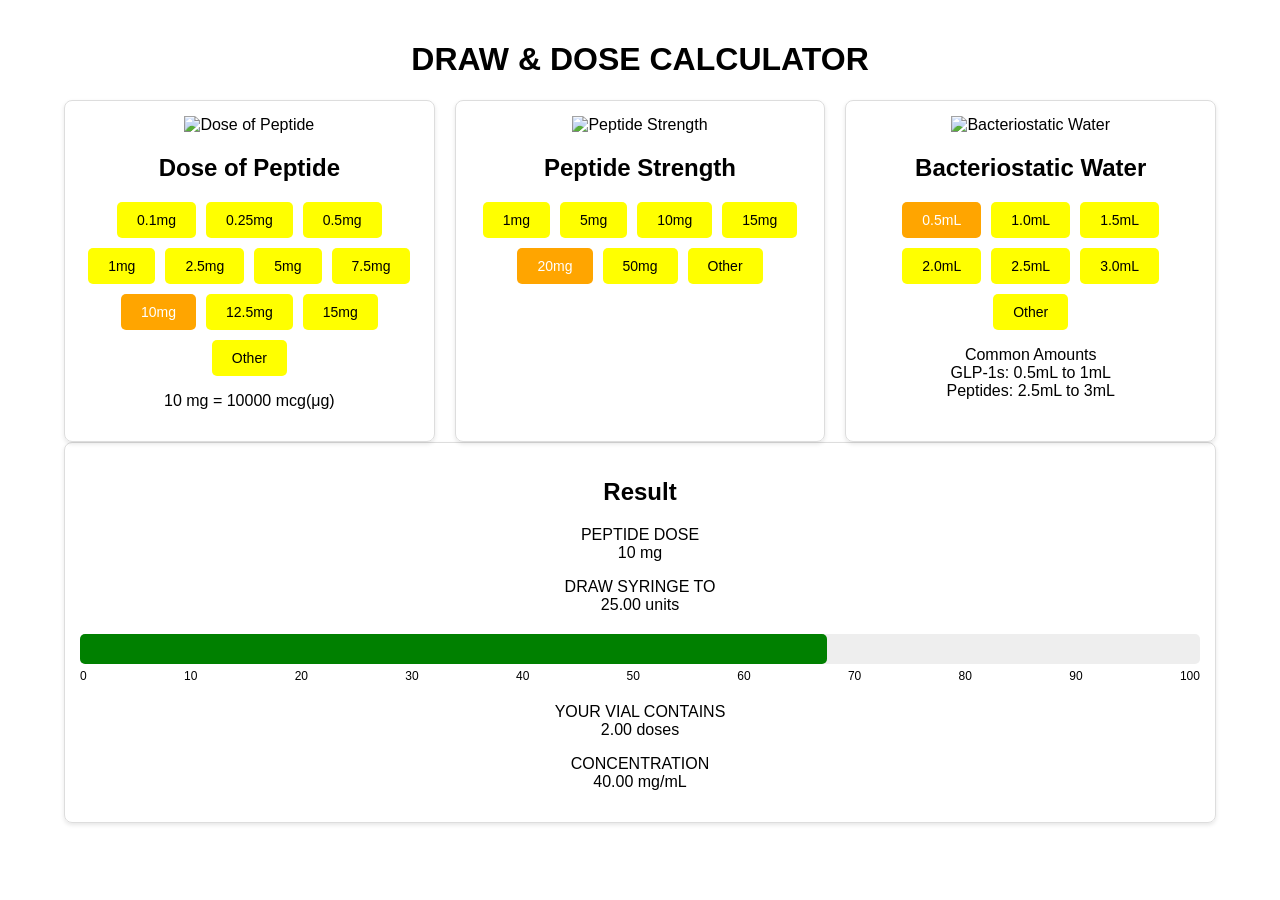
==== index.html @ 1ec674db "Update index.html" ====
<!DOCTYPE html>
<html lang="en">
<head>
    <meta charset="UTF-8">
    <meta name="viewport" content="width=device-width, initial-scale=1.0">
    <title>Draw & Dose Calculator</title>
    <link rel="stylesheet" href="main.css">
</head>
<body>
    <div class="container">
        <h1>DRAW & DOSE CALCULATOR</h1>
        <div class="section">
            <div class="card" id="dose-card">
                <img src="https://cdn.shopify.com/s/files/1/0588/0859/8663/files/Dose_Icon_a63cb611-6699-442f-87b4-16d03256cb6e_small.png?v=1718531914" alt="Dose of Peptide">
                <h2>Dose of Peptide</h2>
                <div class="buttons">
                    <button onclick="selectDose(this, 0.1)">0.1mg</button>
                    <button onclick="selectDose(this, 0.25)">0.25mg</button>
                    <button onclick="selectDose(this, 0.5)">0.5mg</button>
                    <button onclick="selectDose(this, 1)">1mg</button>
                    <button onclick="selectDose(this, 2.5)">2.5mg</button>
                    <button onclick="selectDose(this, 5)">5mg</button>
                    <button onclick="selectDose(this, 7.5)">7.5mg</button>
                    <button onclick="selectDose(this, 10)" class="selected">10mg</button>
                    <button onclick="selectDose(this, 12.5)">12.5mg</button>
                    <button onclick="selectDose(this, 15)">15mg</button>
                    <button onclick="selectDose(this, 'Other')">Other</button>
                    <input id="dose-other-input" type="number" placeholder="Enter dose" style="display: none;" oninput="setOtherDose(this)">
                </div>
                <p>10 mg = 10000 mcg(μg)</p>
            </div>
            <div class="card" id="strength-card">
                <img src="https://cdn.shopify.com/s/files/1/0588/0859/8663/files/Frame_1228.png?v=1718183335" alt="Peptide Strength">
                <h2>Peptide Strength</h2>
                <div class="buttons">
                    <button onclick="selectStrength(this, 1)">1mg</button>
                    <button onclick="selectStrength(this, 5)">5mg</button>
                    <button onclick="selectStrength(this, 10)">10mg</button>
                    <button onclick="selectStrength(this, 15)">15mg</button>
                    <button onclick="selectStrength(this, 20)" class="selected">20mg</button>
                    <button onclick="selectStrength(this, 50)">50mg</button>
                    <button onclick="selectStrength(this, 'Other')">Other</button>
                    <input id="strength-other-input" type="number" placeholder="Enter strength" style="display: none;" oninput="setOtherStrength(this)">
                </div>
            </div>
            <div class="card" id="water-card">
                <img src="https://cdn.shopify.com/s/files/1/0588/0859/8663/files/Frame_1228_2.png?v=1718183336" alt="Bacteriostatic Water">
                <h2>Bacteriostatic Water</h2>
                <div class="buttons">
                    <button onclick="selectWater(this, 0.5)" class="selected">0.5mL</button>
                    <button onclick="selectWater(this, 1)">1.0mL</button>
                    <button onclick="selectWater(this, 1.5)">1.5mL</button>
                    <button onclick="selectWater(this, 2)">2.0mL</button>
                    <button onclick="selectWater(this, 2.5)">2.5mL</button>
                    <button onclick="selectWater(this, 3)">3.0mL</button>
                    <button onclick="selectWater(this, 'Other')">Other</button>
                    <input id="water-other-input" type="number" placeholder="Enter water amount" style="display: none;" oninput="setOtherWater(this)">
                </div>
                <p>Common Amounts<br>GLP-1s: 0.5mL to 1mL<br>Peptides: 2.5mL to 3mL</p>
            </div>
        </div>
        <div class="result">
            <h2>Result</h2>
            <p>PEPTIDE DOSE<br><span id="peptide-dose">10 mg</span></p>
            <p>DRAW SYRINGE TO<br><span id="syringe-units">25 units</span></p>
            <div class="scale-wrapper">
                <div class="scale">
                    <div id="progress-bar" class="progress-bar"></div>
                </div>
                <div class="scale-readings">
                    <span class="scale-reading">0</span>
                    <span class="scale-reading">10</span>
                    <span class="scale-reading">20</span>
                    <span class="scale-reading">30</span>
                    <span class="scale-reading">40</span>
                    <span class="scale-reading">50</span>
                    <span class="scale-reading">60</span>
                    <span class="scale-reading">70</span>
                    <span class="scale-reading">80</span>
                    <span class="scale-reading">90</span>
                    <span class="scale-reading">100</span>
                </div>
            </div>
            <p>YOUR VIAL CONTAINS<br><span id="vial-doses">2 doses</span></p>
            <p>CONCENTRATION<br><span id="concentration">40 mg/mL</span></p>
            <p id="error-message" class="error-message"></p>
        </div>
    </div>
    <script src="main.js"></script>
</body>
</html>
---- main.css ----
/* main.css */
body {
    font-family: Arial, sans-serif;
    margin: 0;
    padding: 0;
    box-sizing: border-box;
}

.container {
    width: 90%;
    max-width: 1200px;
    margin: 0 auto;
    padding: 20px;
}

h1 {
    text-align: center;
}

.section {
    display: flex;
    flex-direction: row; /* Horizontal alignment on desktop */
    gap: 20px; /* Space between the divs */
    flex-wrap: wrap; /* Allow wrapping to handle smaller screens */
}

.card {
    border: 1px solid #ddd;
    border-radius: 8px;
    padding: 15px;
    text-align: center;
    box-shadow: 0 2px 4px rgba(0, 0, 0, 0.1);
    flex: 1; /* Ensure cards grow to fill available space */
    min-width: 250px; /* Minimum width for cards */
}

.buttons {
    display: flex;
    flex-wrap: wrap;
    gap: 10px;
    justify-content: center;
}

.buttons button {
    background-color: yellow;
    border: none;
    border-radius: 5px;
    padding: 10px 20px;
    cursor: pointer;
    font-size: 14px;
}

.buttons button.selected {
    background-color: orange;
    color: white;
}

input[type="number"] {
    display: block;
    margin: 10px auto;
    padding: 8px;
    width: 80%;
}

.result {
    border: 1px solid #ddd;
    border-radius: 8px;
    padding: 15px;
    text-align: center;
    box-shadow: 0 2px 4px rgba(0, 0, 0, 0.1);
}

.scale-wrapper {
    position: relative;
    margin: 20px 0;
}

.scale {
    background-color: #eee;
    border-radius: 5px;
    height: 30px;
    width: 100%;
    position: relative;
}

.progress-bar {
    background-color: green;
    height: 100%;
    width: 0%;
    border-radius: 5px;
}

.scale-readings {
    display: flex;
    justify-content: space-between;
    margin-top: 5px;
}

.scale-reading {
    font-size: 12px;
}

.error-message {
    color: red;
    font-weight: bold;
    display: none; /* Hidden by default */
}

/* Responsive Design */
@media (max-width: 768px) {
    .section {
        flex-direction: column; /* Stack divs vertically on mobile */
        gap: 20px; /* Space between stacked divs */
    }
}
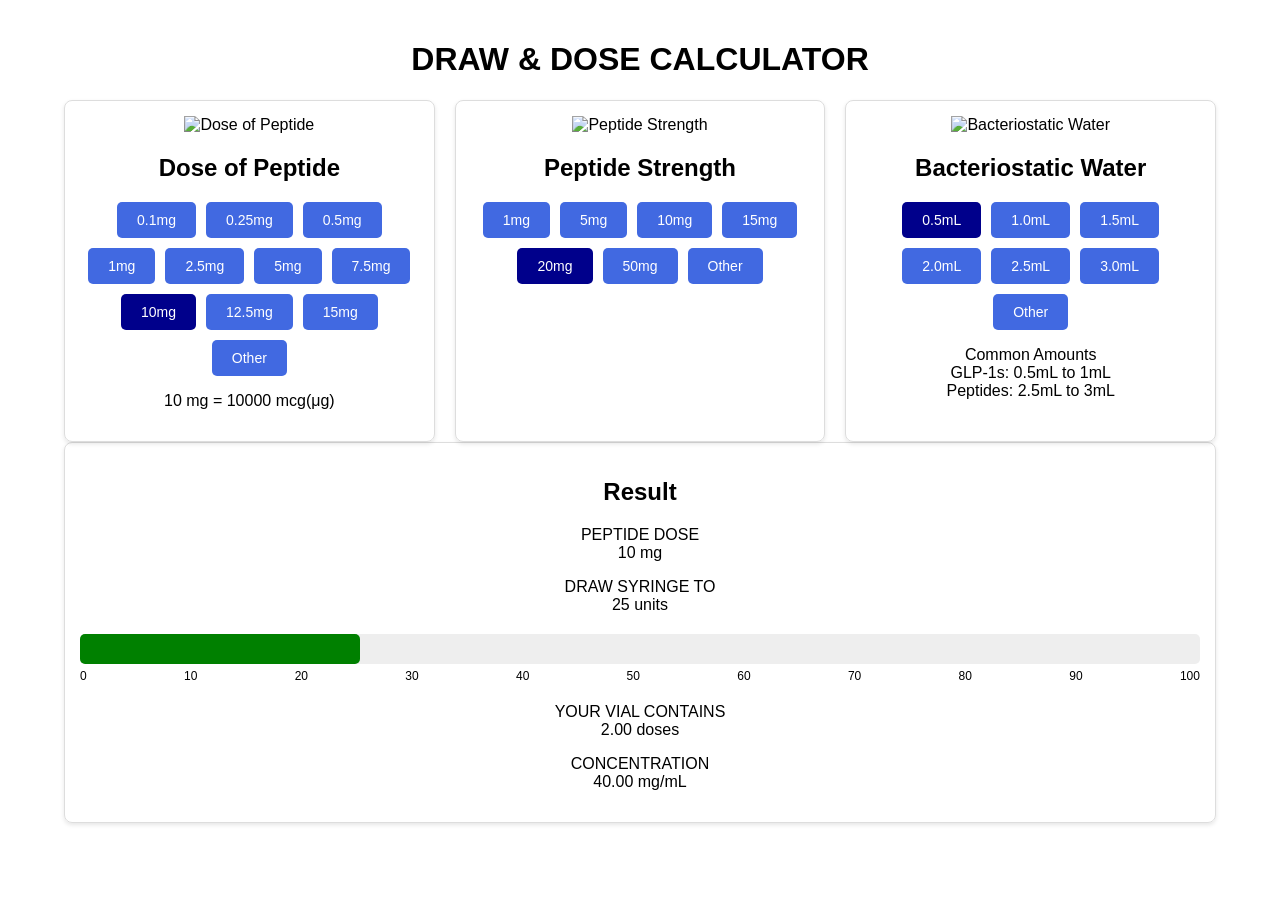
==== commit c45eda88: "Update index.html" ====
--- a/index.html
+++ b/index.html
@@ -30,7 +30,7 @@
                 <p>10 mg = 10000 mcg(μg)</p>
             </div>
             <div class="card" id="strength-card">
-                <img src="https://cdn.shopify.com/s/files/1/0588/0859/8663/files/Frame_1228.png?v=1718183335" alt="Peptide Strength">
+                <img src="/Images/WhatsApp Image 2024-08-14 at 9.48.29 AM.jpeg" alt="Peptide Strength">
                 <h2>Peptide Strength</h2>
                 <div class="buttons">
                     <button onclick="selectStrength(this, 1)">1mg</button>
@@ -44,7 +44,7 @@
                 </div>
             </div>
             <div class="card" id="water-card">
-                <img src="https://cdn.shopify.com/s/files/1/0588/0859/8663/files/Frame_1228_2.png?v=1718183336" alt="Bacteriostatic Water">
+                <img src="/Images/WhatsApp Image 2024-08-14 at 9.48.29 AM.jpeg" alt="Bacteriostatic Water">
                 <h2>Bacteriostatic Water</h2>
                 <div class="buttons">
                     <button onclick="selectWater(this, 0.5)" class="selected">0.5mL</button>
--- a/main.css
+++ b/main.css
@@ -1,4 +1,3 @@
-/* main.css */
 body {
     font-family: Arial, sans-serif;
     margin: 0;
@@ -42,16 +41,17 @@
 }
 
 .buttons button {
-    background-color: yellow;
+    background-color: royalblue; /* Changed to royal blue */
     border: none;
     border-radius: 5px;
     padding: 10px 20px;
     cursor: pointer;
     font-size: 14px;
+    color: white; /* Ensure text color is white for better contrast */
 }
 
 .buttons button.selected {
-    background-color: orange;
+    background-color: darkblue; /* Darker shade of royal blue for selected button */
     color: white;
 }
 
